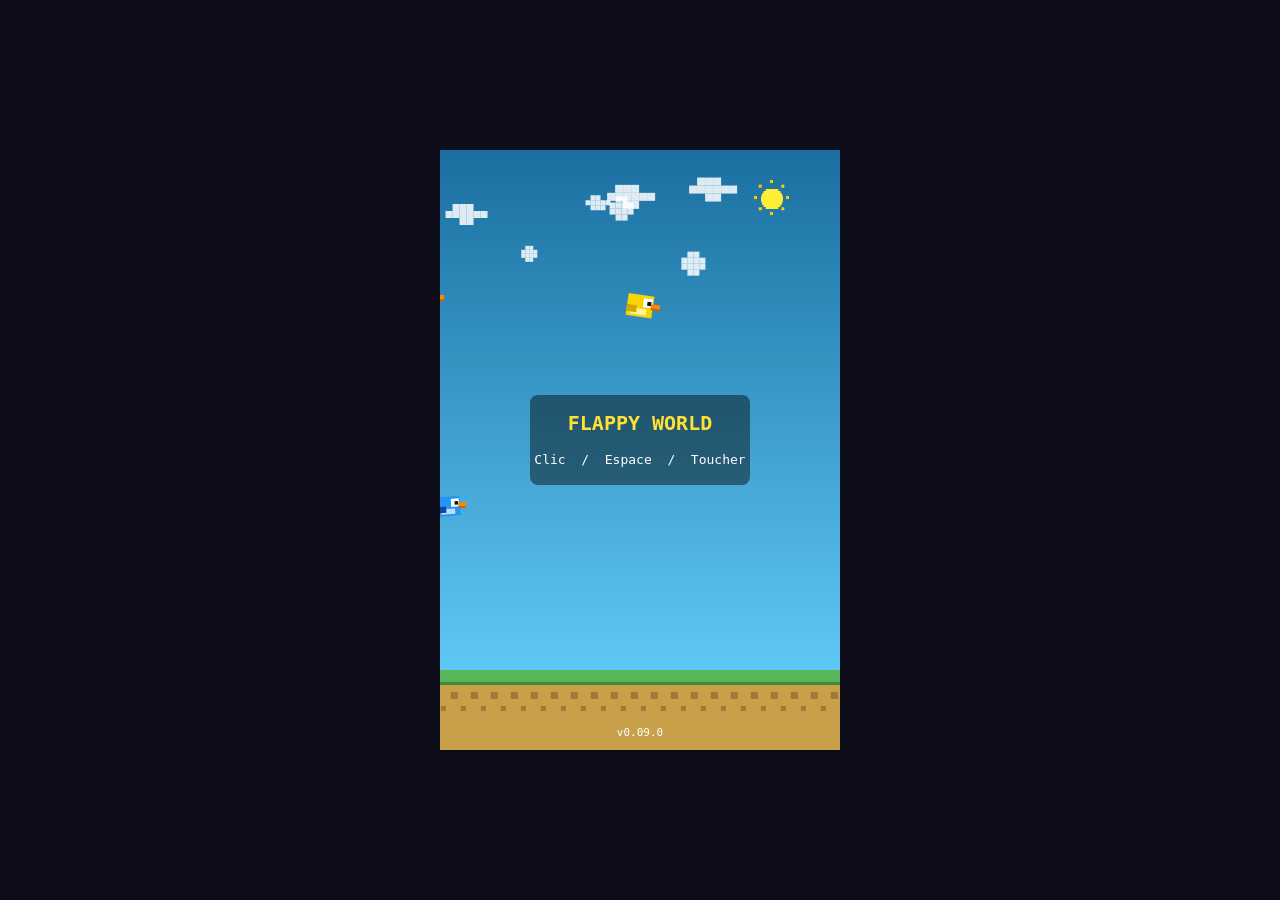
==== index.html @ 1474e790 "v0.09.0" ====
<!DOCTYPE html>
<html lang="fr">
<head>
  <meta charset="UTF-8" />
  <meta name="viewport" content="width=device-width, initial-scale=1.0" />
  <title>Flappy World</title>
  <link rel="stylesheet" href="style.css" />
</head>
<body>
  <canvas id="game"></canvas>
  <script src="asset/js/game.js"></script>
</body>
</html>
---- style.css ----
* { margin: 0; padding: 0; box-sizing: border-box; }

body {
  background: #0d0d1a;
  display: flex;
  align-items: center;
  justify-content: center;
  height: 100vh;
  overflow: hidden;
}

canvas {
  display: block;
  image-rendering: pixelated;
  image-rendering: crisp-edges;
}
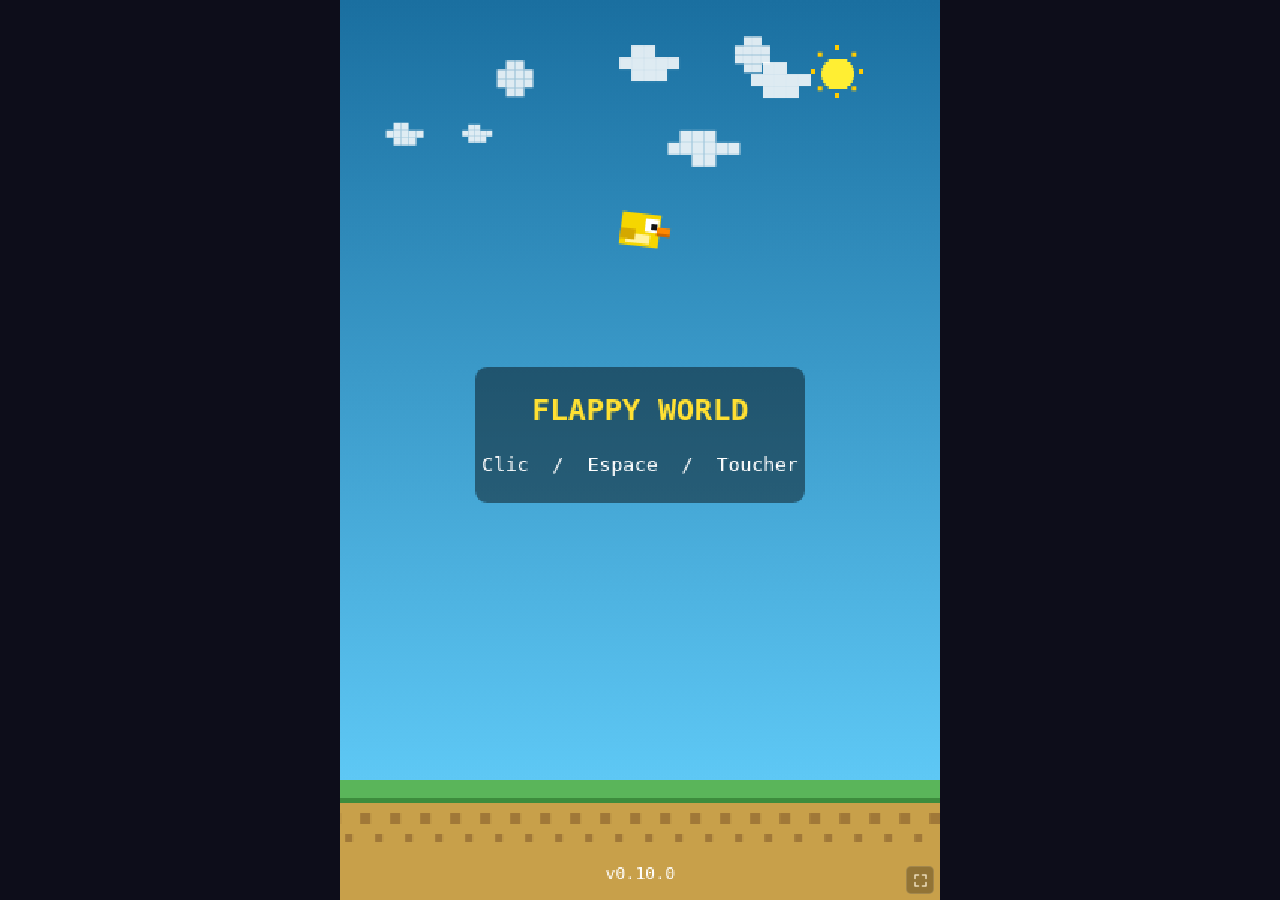
==== commit 3bb7fa9c: "v0.10.0" ====
--- a/index.html
+++ b/index.html
@@ -2,12 +2,22 @@
 <html lang="fr">
 <head>
   <meta charset="UTF-8" />
-  <meta name="viewport" content="width=device-width, initial-scale=1.0" />
+  <meta name="viewport" content="width=device-width, initial-scale=1.0, user-scalable=no, viewport-fit=cover" />
   <title>Flappy World</title>
+
+  <!-- PWA : masque l'UI navigateur quand ajouté à l'écran d'accueil -->
+  <meta name="mobile-web-app-capable" content="yes" />
+  <meta name="apple-mobile-web-app-capable" content="yes" />
+  <meta name="apple-mobile-web-app-status-bar-style" content="black-translucent" />
+  <meta name="theme-color" content="#0d0d1a" />
+
   <link rel="stylesheet" href="style.css" />
 </head>
 <body>
-  <canvas id="game"></canvas>
+  <div id="wrap">
+    <canvas id="game"></canvas>
+    <button id="fsBtn" aria-label="Plein écran"></button>
+  </div>
   <script src="asset/js/game.js"></script>
 </body>
 </html>
--- a/style.css
+++ b/style.css
@@ -1,12 +1,26 @@
 * { margin: 0; padding: 0; box-sizing: border-box; }
 
+html, body {
+  background: #0d0d1a;
+  width: 100%;
+  height: 100%;
+  overflow: hidden;
+  /* Étend sous les encoches / barre de statut iOS */
+  padding-top: env(safe-area-inset-top);
+  padding-bottom: env(safe-area-inset-bottom);
+}
+
 body {
-  background: #0d0d1a;
   display: flex;
   align-items: center;
   justify-content: center;
-  height: 100vh;
-  overflow: hidden;
+  height: 100dvh;
+}
+
+#wrap {
+  position: relative;
+  line-height: 0;
+  overflow: hidden; /* coupe le débordement horizontal sur mobile */
 }
 
 canvas {
@@ -14,3 +28,29 @@
   image-rendering: pixelated;
   image-rendering: crisp-edges;
 }
+
+#fsBtn {
+  position: absolute;
+  bottom: 6px;
+  right: 6px;
+  width: 28px;
+  height: 28px;
+  background: rgba(0, 0, 0, 0.45);
+  border: 1px solid rgba(255, 255, 255, 0.18);
+  border-radius: 5px;
+  cursor: pointer;
+  padding: 0;
+  display: flex;
+  align-items: center;
+  justify-content: center;
+  opacity: 0.6;
+  transition: opacity 0.15s;
+}
+
+#fsBtn:hover { opacity: 1; }
+#fsBtn svg   { display: block; }
+
+/* Cache le bouton plein écran sur petits écrans phone uniquement */
+@media (pointer: coarse) and (max-width: 500px) {
+  #fsBtn { display: none; }
+}
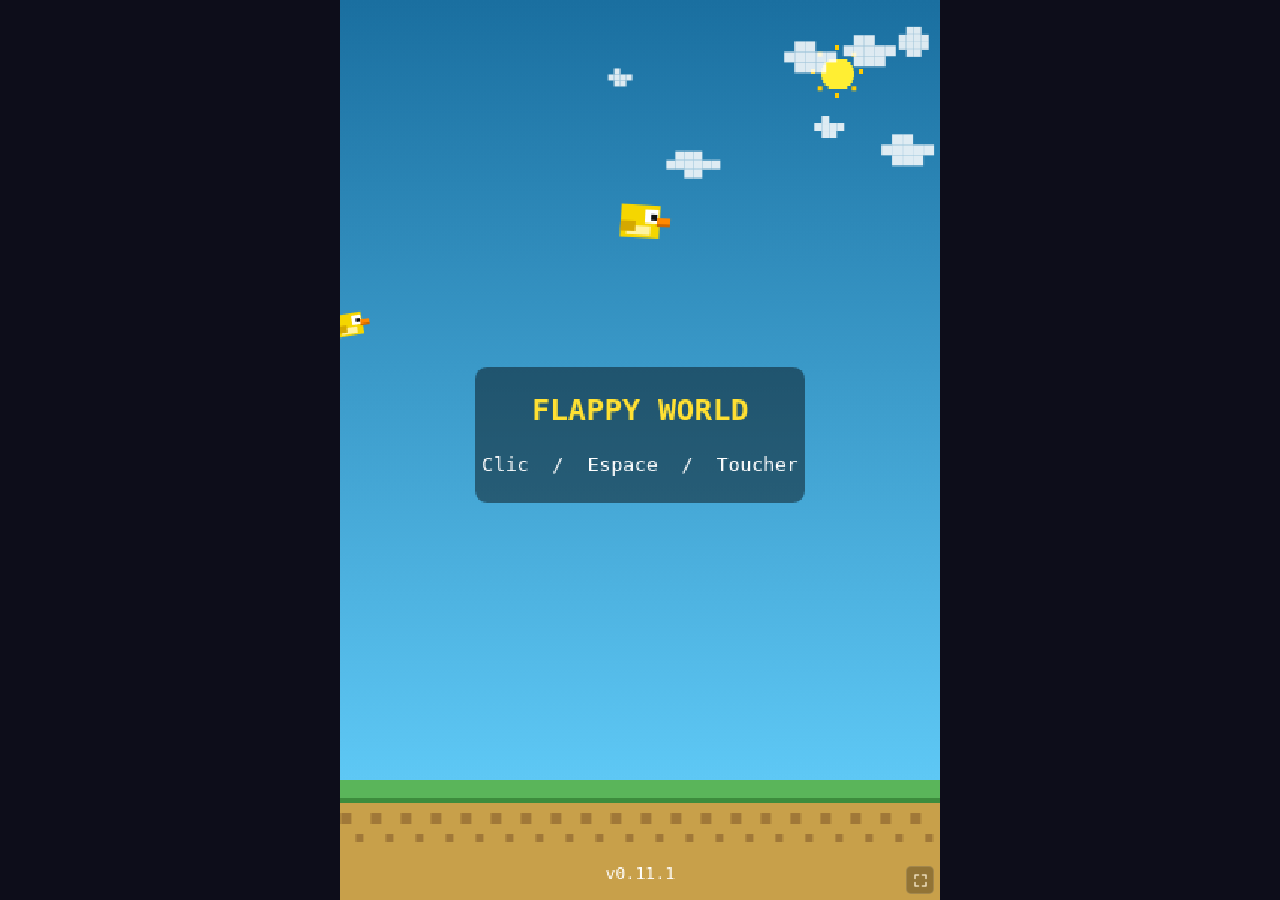
==== commit ed64ff5e: "v0.11.1" ====
--- a/index.html
+++ b/index.html
@@ -18,6 +18,7 @@
     <canvas id="game"></canvas>
     <button id="fsBtn" aria-label="Plein écran"></button>
   </div>
+  <script src="asset/js/shop.js"></script>
   <script src="asset/js/game.js"></script>
 </body>
 </html>
--- a/style.css
+++ b/style.css
@@ -50,6 +50,17 @@
 #fsBtn:hover { opacity: 1; }
 #fsBtn svg   { display: block; }
 
+/* Mobile : wrap = plein écran, canvas centré via transform (pas de déformation layout) */
+@media (pointer: coarse) {
+  #wrap {
+    width: 100vw;
+    height: 100dvh;
+    display: flex;
+    align-items: center;
+    justify-content: center;
+  }
+}
+
 /* Cache le bouton plein écran sur petits écrans phone uniquement */
 @media (pointer: coarse) and (max-width: 500px) {
   #fsBtn { display: none; }
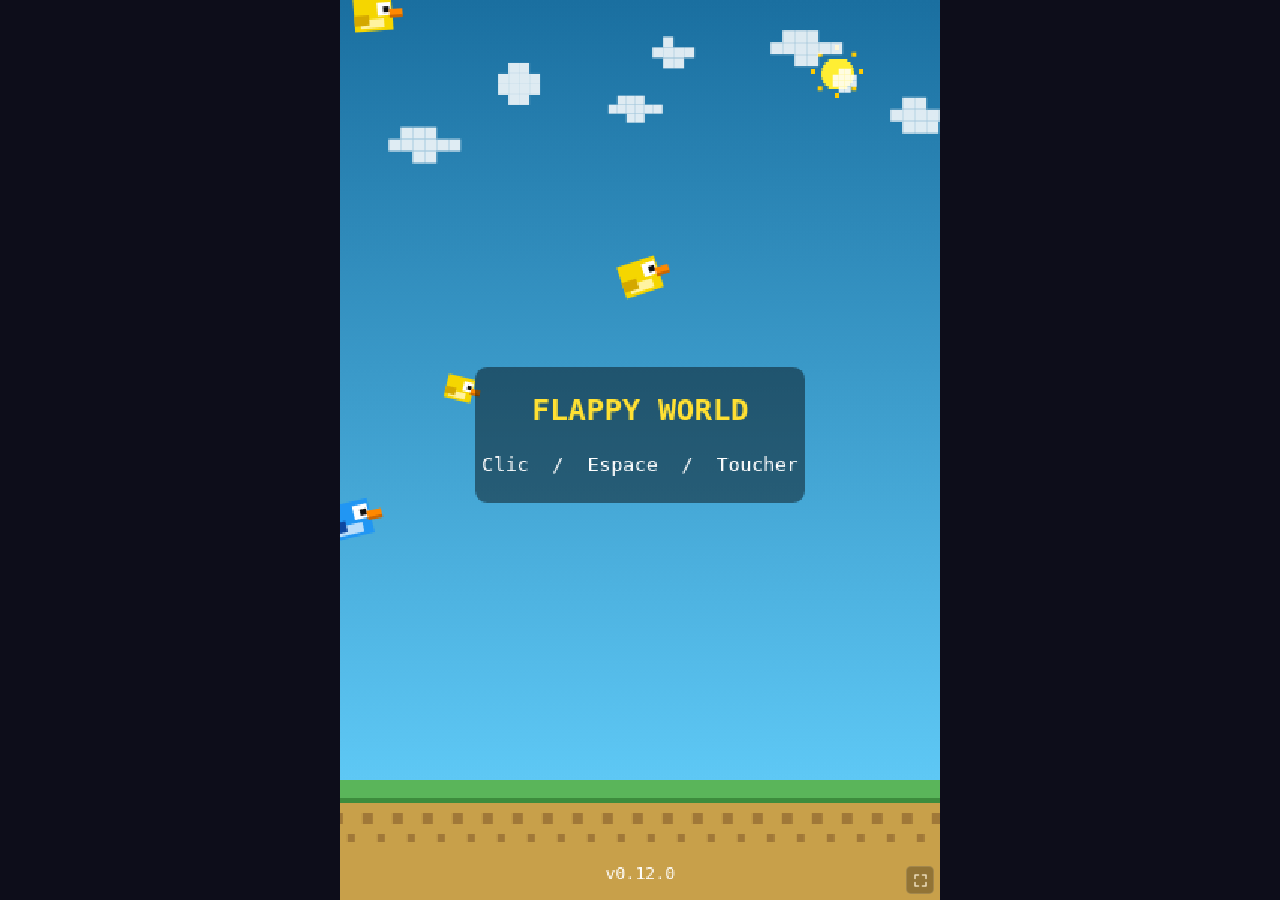
==== commit a8d05d11: "v0.12.0" ====
--- a/index.html
+++ b/index.html
@@ -18,6 +18,7 @@
     <canvas id="game"></canvas>
     <button id="fsBtn" aria-label="Plein écran"></button>
   </div>
+  <script src="asset/js/sound.js"></script>
   <script src="asset/js/shop.js"></script>
   <script src="asset/js/game.js"></script>
 </body>
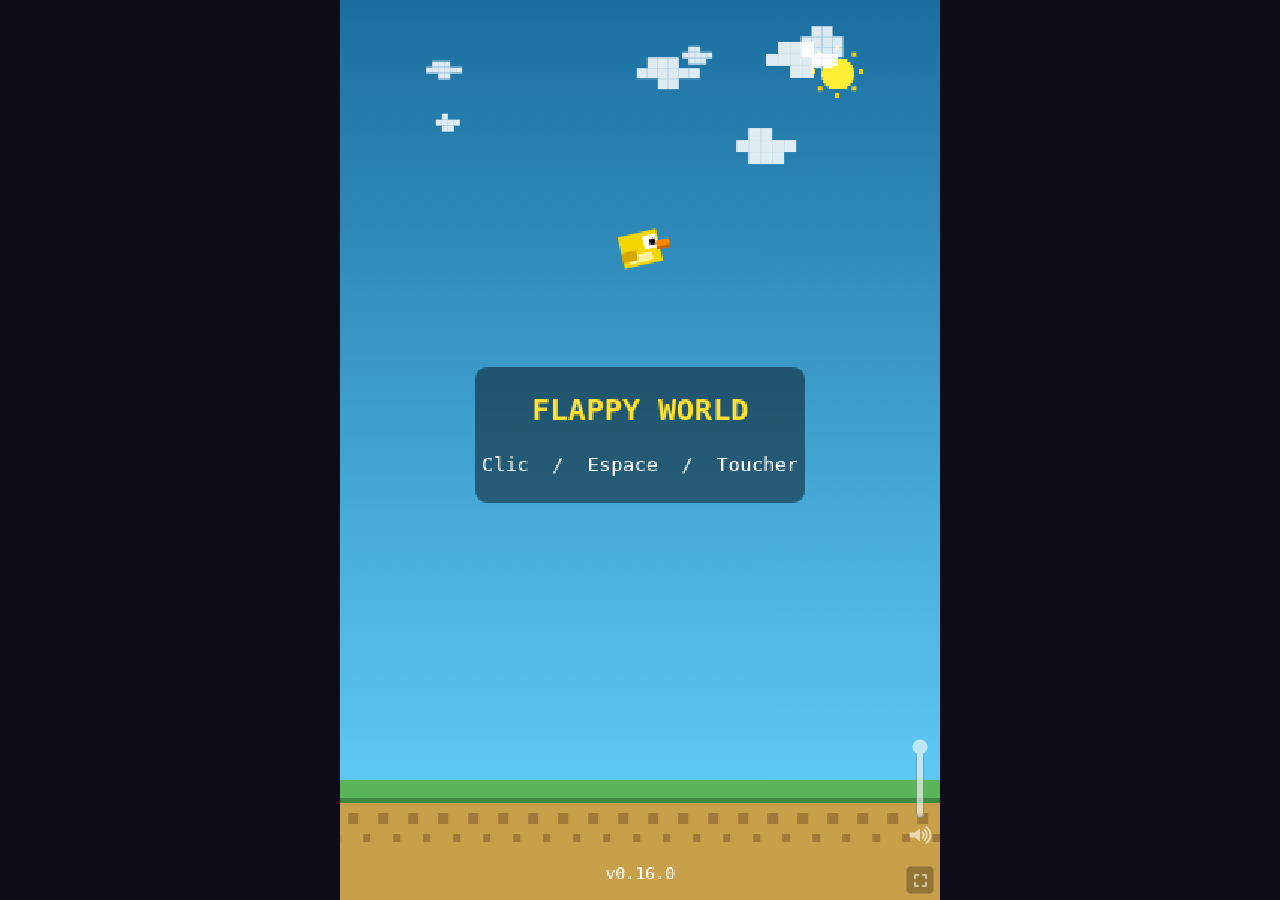
==== commit fcae7270: "v0.16.0" ====
--- a/index.html
+++ b/index.html
@@ -16,6 +16,10 @@
 <body>
   <div id="wrap">
     <canvas id="game"></canvas>
+    <div id="volWrap">
+      <input type="range" id="volSlider" min="0" max="1" step="0.05" value="1" aria-label="Volume" />
+      <div id="volIcon"></div>
+    </div>
     <button id="fsBtn" aria-label="Plein écran"></button>
   </div>
   <script src="asset/js/sound.js"></script>
--- a/style.css
+++ b/style.css
@@ -50,6 +50,42 @@
 #fsBtn:hover { opacity: 1; }
 #fsBtn svg   { display: block; }
 
+/* ── Volume slider + icone ── */
+#volWrap {
+  position: absolute;
+  bottom: 50px;
+  right: 6px;
+  width: 28px;
+  height: 108px;
+  opacity: 0.6;
+  transition: opacity 0.15s;
+  display: none; /* visible uniquement en intro1, géré par JS */
+}
+#volWrap:hover { opacity: 1; }
+
+#volSlider {
+  position: absolute;
+  top: 29px;   /* centre le CSS box (≈22px) dans la zone slider (80px) */
+  left: -26px; /* décale pour centrer la largeur 80px dans 28px: -(80-28)/2 */
+  width: 80px;
+  transform: rotate(-90deg);
+  transform-origin: center center;
+  cursor: pointer;
+  accent-color: rgba(255,255,255,0.75);
+}
+
+#volIcon {
+  position: absolute;
+  bottom: 0;
+  left: 50%;
+  transform: translateX(-50%);
+  height: 30px;
+  display: flex;
+  align-items: center;
+  justify-content: center;
+  pointer-events: none;
+}
+
 /* Mobile : wrap = plein écran, canvas centré via transform (pas de déformation layout) */
 @media (pointer: coarse) {
   #wrap {
@@ -61,7 +97,7 @@
   }
 }
 
-/* Cache le bouton plein écran sur petits écrans phone uniquement */
+/* Cache le bouton plein écran et le volume sur petits écrans phone uniquement */
 @media (pointer: coarse) and (max-width: 500px) {
-  #fsBtn { display: none; }
+  #fsBtn, #volWrap { display: none; }
 }
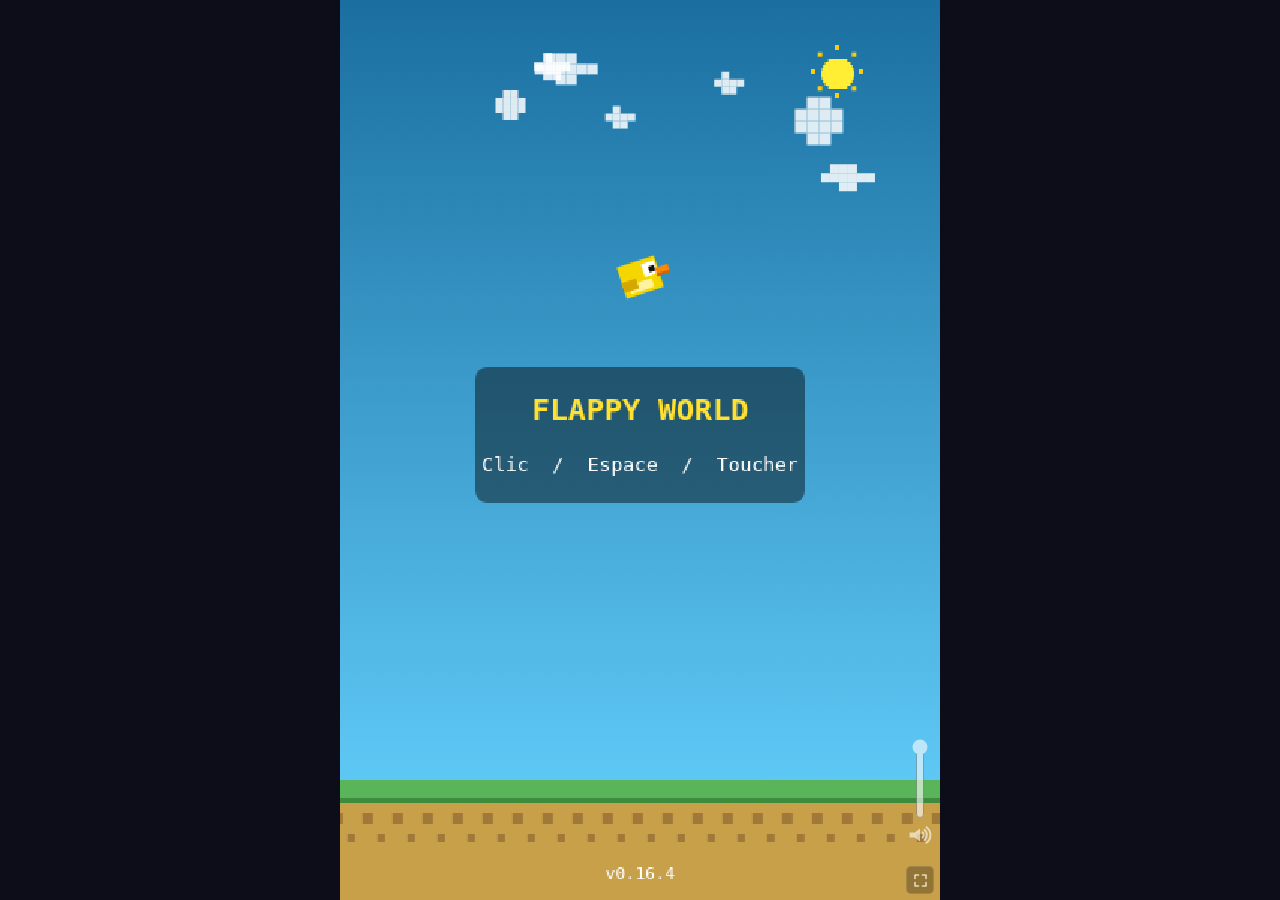
==== commit 5d94d47c: "v0.16.4" ====
--- a/index.html
+++ b/index.html
@@ -10,6 +10,13 @@
   <meta name="apple-mobile-web-app-capable" content="yes" />
   <meta name="apple-mobile-web-app-status-bar-style" content="black-translucent" />
   <meta name="theme-color" content="#0d0d1a" />
+
+  <!-- Open Graph -->
+  <meta property="og:title"       content="Flappy World" />
+  <meta property="og:description" content="play · collect · earn" />
+  <meta property="og:image"       content="https://blockndice.github.io/flappyWorld/asset/img/og-banner.jpg" />
+  <meta property="og:url"         content="https://blockndice.github.io/flappyWorld/" />
+  <meta property="og:type"        content="website" />
 
   <link rel="stylesheet" href="style.css" />
 </head>
--- a/style.css
+++ b/style.css
@@ -97,7 +97,10 @@
   }
 }
 
-/* Cache le bouton plein écran et le volume sur petits écrans phone uniquement */
+/* Cache le bouton plein écran sur petits écrans et le volume sur tous les mobiles */
 @media (pointer: coarse) and (max-width: 500px) {
-  #fsBtn, #volWrap { display: none; }
+  #fsBtn { display: none; }
 }
+@media (pointer: coarse) {
+  #volWrap { display: none !important; }
+}
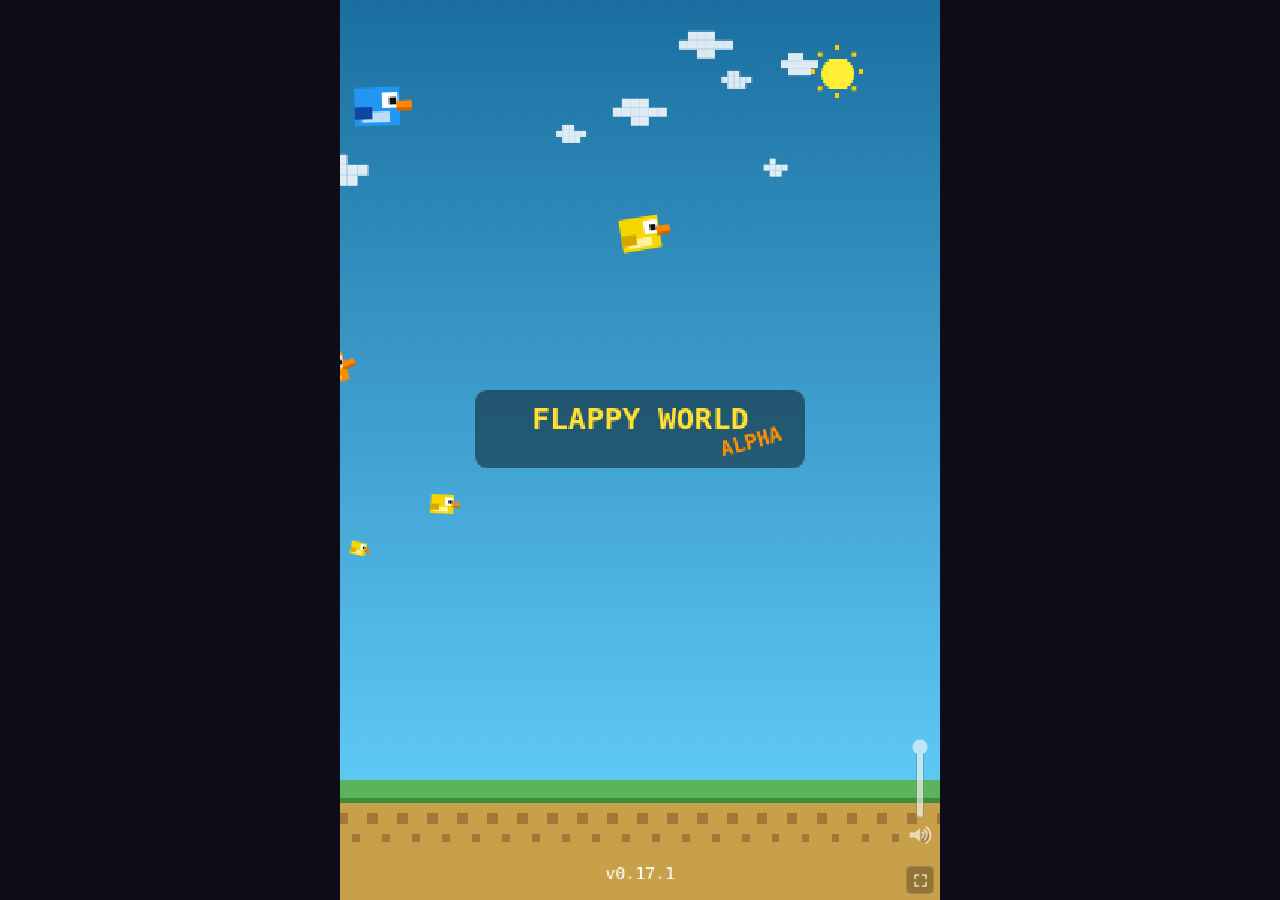
==== commit 7cce9a25: "v0.17.1" ====
--- a/index.html
+++ b/index.html
@@ -18,7 +18,7 @@
   <meta property="og:url"         content="https://blockndice.github.io/flappyWorld/" />
   <meta property="og:type"        content="website" />
 
-  <link rel="stylesheet" href="style.css" />
+  <link rel="stylesheet" href="asset/css/style.css" />
 </head>
 <body>
   <div id="wrap">
--- a/asset/css/style.css
+++ b/asset/css/style.css
@@ -0,0 +1,106 @@
+* { margin: 0; padding: 0; box-sizing: border-box; }
+
+html, body {
+  background: #0d0d1a;
+  width: 100%;
+  height: 100%;
+  overflow: hidden;
+  /* Étend sous les encoches / barre de statut iOS */
+  padding-top: env(safe-area-inset-top);
+  padding-bottom: env(safe-area-inset-bottom);
+}
+
+body {
+  display: flex;
+  align-items: center;
+  justify-content: center;
+  height: 100dvh;
+}
+
+#wrap {
+  position: relative;
+  line-height: 0;
+  overflow: hidden; /* coupe le débordement horizontal sur mobile */
+}
+
+canvas {
+  display: block;
+  image-rendering: pixelated;
+  image-rendering: crisp-edges;
+}
+
+#fsBtn {
+  position: absolute;
+  bottom: 6px;
+  right: 6px;
+  width: 28px;
+  height: 28px;
+  background: rgba(0, 0, 0, 0.45);
+  border: 1px solid rgba(255, 255, 255, 0.18);
+  border-radius: 5px;
+  cursor: pointer;
+  padding: 0;
+  display: flex;
+  align-items: center;
+  justify-content: center;
+  opacity: 0.6;
+  transition: opacity 0.15s;
+}
+
+#fsBtn:hover { opacity: 1; }
+#fsBtn svg   { display: block; }
+
+/* ── Volume slider + icone ── */
+#volWrap {
+  position: absolute;
+  bottom: 50px;
+  right: 6px;
+  width: 28px;
+  height: 108px;
+  opacity: 0.6;
+  transition: opacity 0.15s;
+  display: none; /* visible uniquement en intro1, géré par JS */
+}
+#volWrap:hover { opacity: 1; }
+
+#volSlider {
+  position: absolute;
+  top: 29px;   /* centre le CSS box (≈22px) dans la zone slider (80px) */
+  left: -26px; /* décale pour centrer la largeur 80px dans 28px: -(80-28)/2 */
+  width: 80px;
+  transform: rotate(-90deg);
+  transform-origin: center center;
+  cursor: pointer;
+  accent-color: rgba(255,255,255,0.75);
+}
+
+#volIcon {
+  position: absolute;
+  bottom: 0;
+  left: 50%;
+  transform: translateX(-50%);
+  height: 30px;
+  display: flex;
+  align-items: center;
+  justify-content: center;
+  pointer-events: none;
+}
+
+/* Mobile : wrap = plein écran, canvas centré via transform (pas de déformation layout) */
+@media (pointer: coarse) {
+  #wrap {
+    width: 100vw;
+    height: 100dvh;
+    display: flex;
+    align-items: center;
+    justify-content: center;
+  }
+}
+
+/* Cache le bouton plein écran sur petits écrans et le volume sur tous les mobiles */
+@media (pointer: coarse) and (max-width: 500px) {
+  #fsBtn { display: none; }
+}
+@media (pointer: coarse) {
+  #volWrap { display: none !important; }
+}
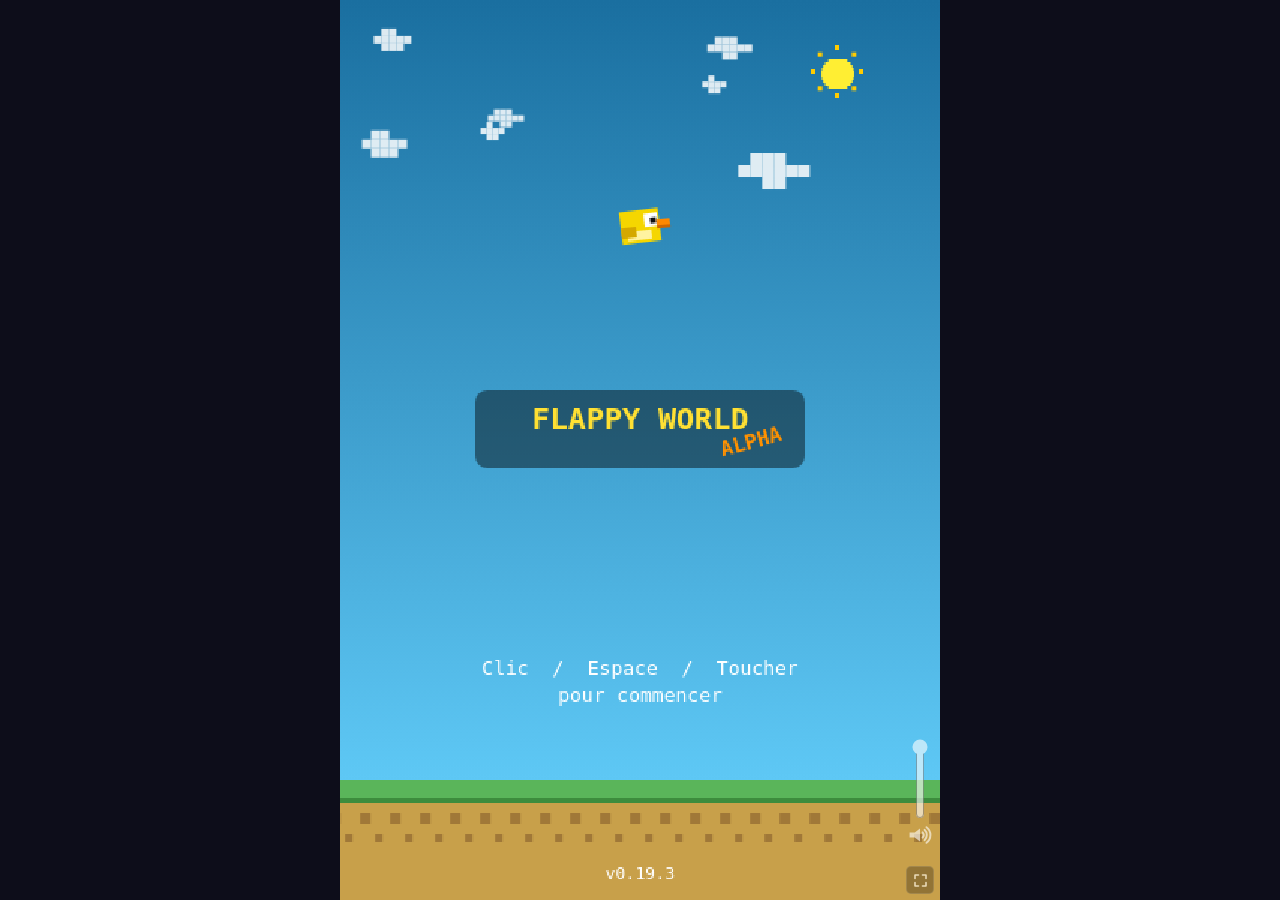
==== commit 4652d318: "v0.19.3" ====
--- a/index.html
+++ b/index.html
@@ -4,6 +4,7 @@
   <meta charset="UTF-8" />
   <meta name="viewport" content="width=device-width, initial-scale=1.0, user-scalable=no, viewport-fit=cover" />
   <title>Flappy World</title>
+  <link rel="icon" type="image/svg+xml" href="data:image/svg+xml,%3Csvg xmlns='http://www.w3.org/2000/svg' viewBox='-16 -14 36 30'%3E%3Cg transform='rotate(-20)'%3E%3Crect x='-13' y='-11' width='26' height='22' fill='%23f5d600'/%3E%3Crect x='-9' y='3' width='16' height='6' fill='%23fff3a0'/%3E%3Crect x='-13' y='0' width='10' height='7' fill='%23d4a800'/%3E%3Crect x='3' y='-8' width='9' height='9' fill='%23fff'/%3E%3Crect x='7' y='-5' width='4' height='4' fill='%23111'/%3E%3Crect x='11' y='-3' width='9' height='5' fill='%23ff8800'/%3E%3Crect x='11' y='1' width='9' height='2' fill='%23cc6600'/%3E%3C/g%3E%3C/svg%3E"/>
 
   <!-- PWA : masque l'UI navigateur quand ajouté à l'écran d'accueil -->
   <meta name="mobile-web-app-capable" content="yes" />
